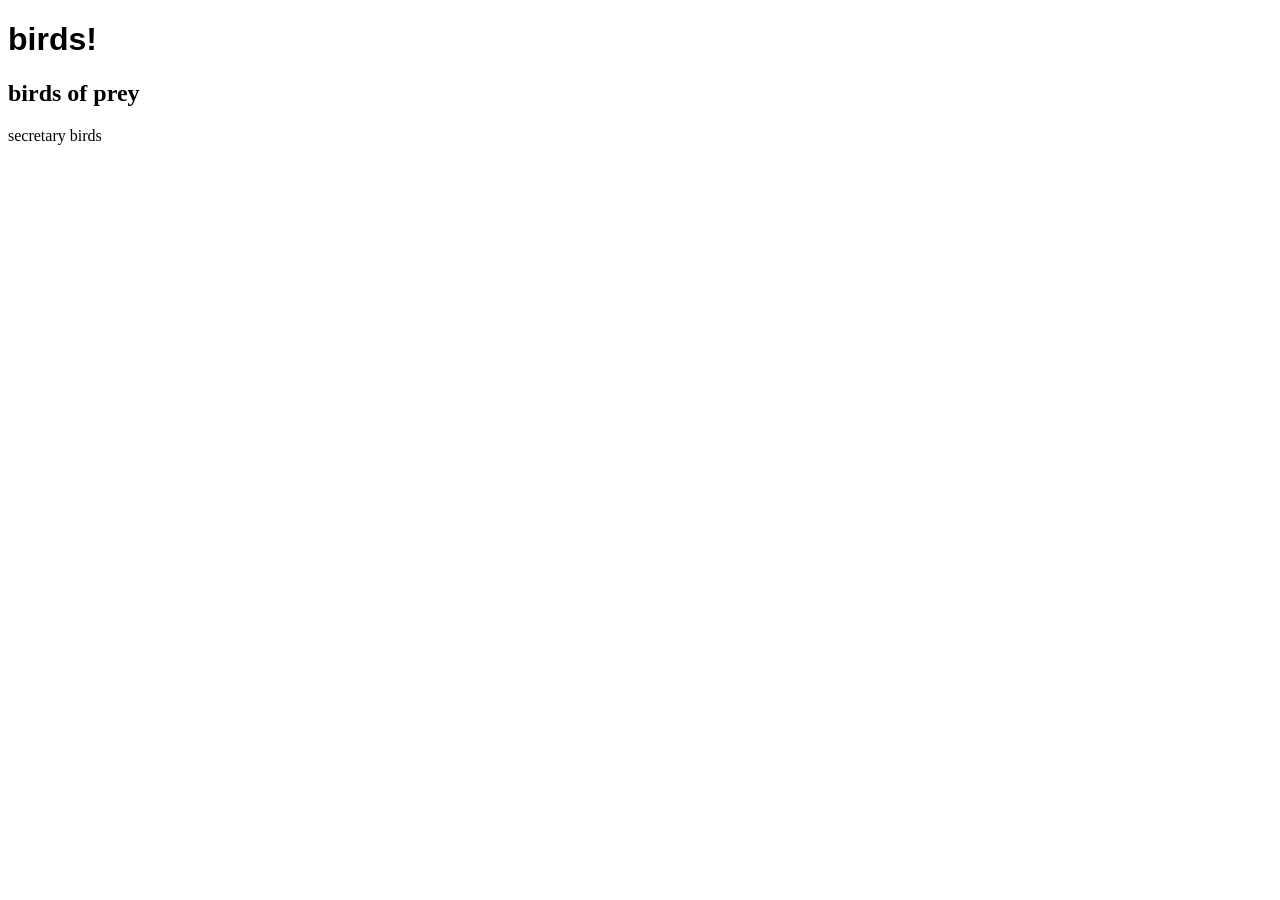
==== index.html @ 05beb3f1 "updated html and css" ====
<!doctype html>
<html lang="en">
    <head>
        <meta charset="utf-8"/>
        <meta name="viewport" content="width=device-width,initial-scale=1"/>
        <title>Birbs</title>
        <link href="https://fonts.googleapis.com/css2?family=Bricolage+Grotesque:wght@600;700;800&family=Work+Sans:wght@400;500;600&display=swap" rel="stylesheet">
        <link href="website.css" rel = "stylesheet" type = "text/css"\>
    </head>
    <body>
        <h1>birds!</h1>
        <h2>birds of prey</h2>
        <p>secretary birds</p>
    </body>

</html>
---- website.css ----
h1 {
    font-family: "Poppins", sans-serif
    
}
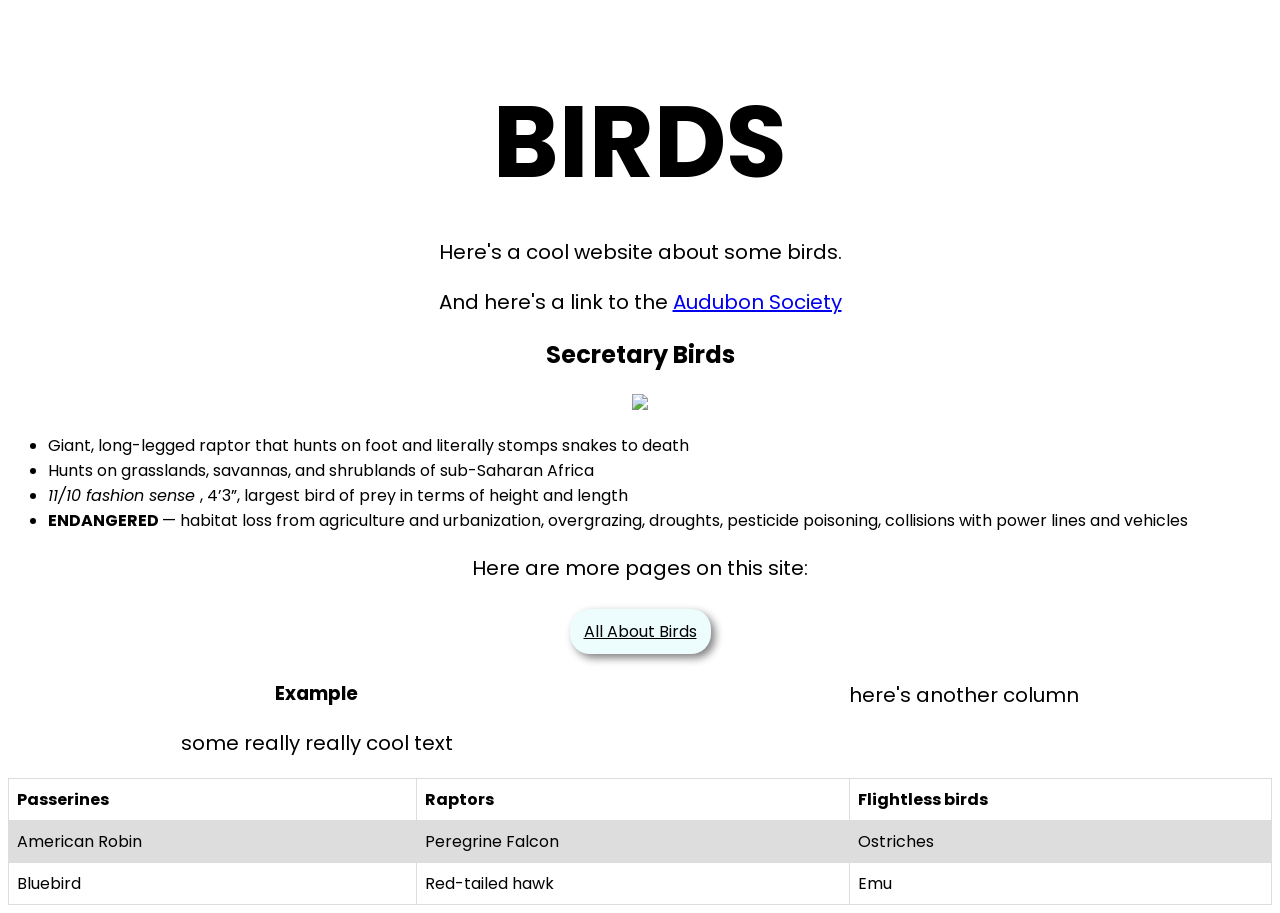
==== commit 62c438f6: "changes" ====
--- a/index.html
+++ b/index.html
@@ -1,16 +1,54 @@
-<!doctype html>
-<html lang="en">
-    <head>
-        <meta charset="utf-8"/>
-        <meta name="viewport" content="width=device-width,initial-scale=1"/>
+<!DOCTYPE html>
+<html>
+    <head> 
+        <link rel="stylesheet" href="website.css">
         <title>Birbs</title>
-        <link href="https://fonts.googleapis.com/css2?family=Bricolage+Grotesque:wght@600;700;800&family=Work+Sans:wght@400;500;600&display=swap" rel="stylesheet">
-        <link href="website.css" rel = "stylesheet" type = "text/css"\>
     </head>
-    <body>
-        <h1>birds!</h1>
-        <h2>birds of prey</h2>
-        <p>secretary birds</p>
+    <body> 
+        <h1> BIRDS </h1>
+        <p> Here's a cool website about some birds. </p>
+        <p> And here's a link to the <a href="https://www.audubon.org/">Audubon Society</a> </p>
+    
+        <h2> Secretary Birds </h2>
+        <img src = "https://animals.sandiegozoo.org/sites/default/files/2016-10/animals_hero_secretary_bird.jpg">
+        <ul> 
+            <li> Giant, long-legged raptor that hunts on foot and literally stomps snakes to death </li>
+            <li> Hunts on grasslands, savannas, and shrublands of sub-Saharan Africa </li>
+            <li> <i> 11/10 fashion sense </i>, 4’3”, largest bird of prey in terms of height and length </li>
+            <li> <b> ENDANGERED </b> — habitat loss from agriculture and urbanization, overgrazing, droughts, pesticide poisoning, collisions with power lines and vehicles </li>
+        </ul> 
+
+        <p> Here are more pages on this site: </p>
+        <a class="button" href="https://www.allaboutbirds.org/guide/Willet/maps-sightings" target="_blank">All About Birds</a>
+        <div class = "columns">
+            <div>
+                <h3> Example </h3>
+                <p> some really really cool text </p>
+            </div>
+            <div>
+                <p> here's another column </p>
+            </div>
+        </div>
+
+        <table>
+            <tr>
+                <th>Passerines </th>
+                <th>Raptors</th>
+                <th>Flightless birds</th>
+            </tr>
+            <tr>
+                <td>American Robin</td>
+                <td>Peregrine Falcon</td>
+                <td>Ostriches</td>
+            </tr>
+            <tr>
+                <td>Bluebird</td>
+                <td>Red-tailed hawk</td>
+                <td>Emu</td>
+            </tr>
+        </table>
+        <!-- <ul> </ul> -->
+
+
     </body>
-
 </html>
--- a/website.css
+++ b/website.css
@@ -1,5 +1,74 @@
+@import url('https://fonts.googleapis.com/css2?family=Poppins:ital,wght@0,100;0,200;0,300;0,400;0,500;0,600;0,700;0,800;0,900;1,100;1,200;1,300;1,400;1,500;1,600;1,700;1,800;1,900&display=swap');
+
+body {
+    text-align: center;
+    font-family: "Poppins", sans-serif;
+}
 
 h1 {
-    font-family: "Poppins", sans-serif
-    
+    font-size: 100px;
+    font-weight: 700;
+    text-align: center;
+    padding-bottom: 0px;
+    margin-bottom: 0px;
+}
+
+img {
+    width: 50%;
+    height: auto;
+}
+
+p {
+    font-size: 20px;
+    padding: 0px;
+}
+
+.button {
+    display: inline-block;
+    padding: 10px 14px;
+    margin: 6px;
+    background: rgb(237, 253, 253);
+    border-radius: 20px;
+    box-shadow: 4px 4px 8px grey;
+    color: black;
+}
+
+ul {
+    text-align: left;
+}
+
+.button:hover {
+    opacity: 80%;
+}
+
+@media (max-width: 700px) {
+  .card-container {
+    flex-direction: column;
+  }
+}
+
+
+.columns {
+    display: flex;
+    gap: 30px;
+}
+
+.columns div {
+    flex: 1;
+}
+
+
+table {
+  border-collapse: collapse;
+  width: 100%;
+}
+
+td, th {
+  border: 1px solid #dddddd;
+  text-align: left;
+  padding: 8px;
+}
+
+tr:nth-child(even) {
+  background-color: #dddddd;
 }
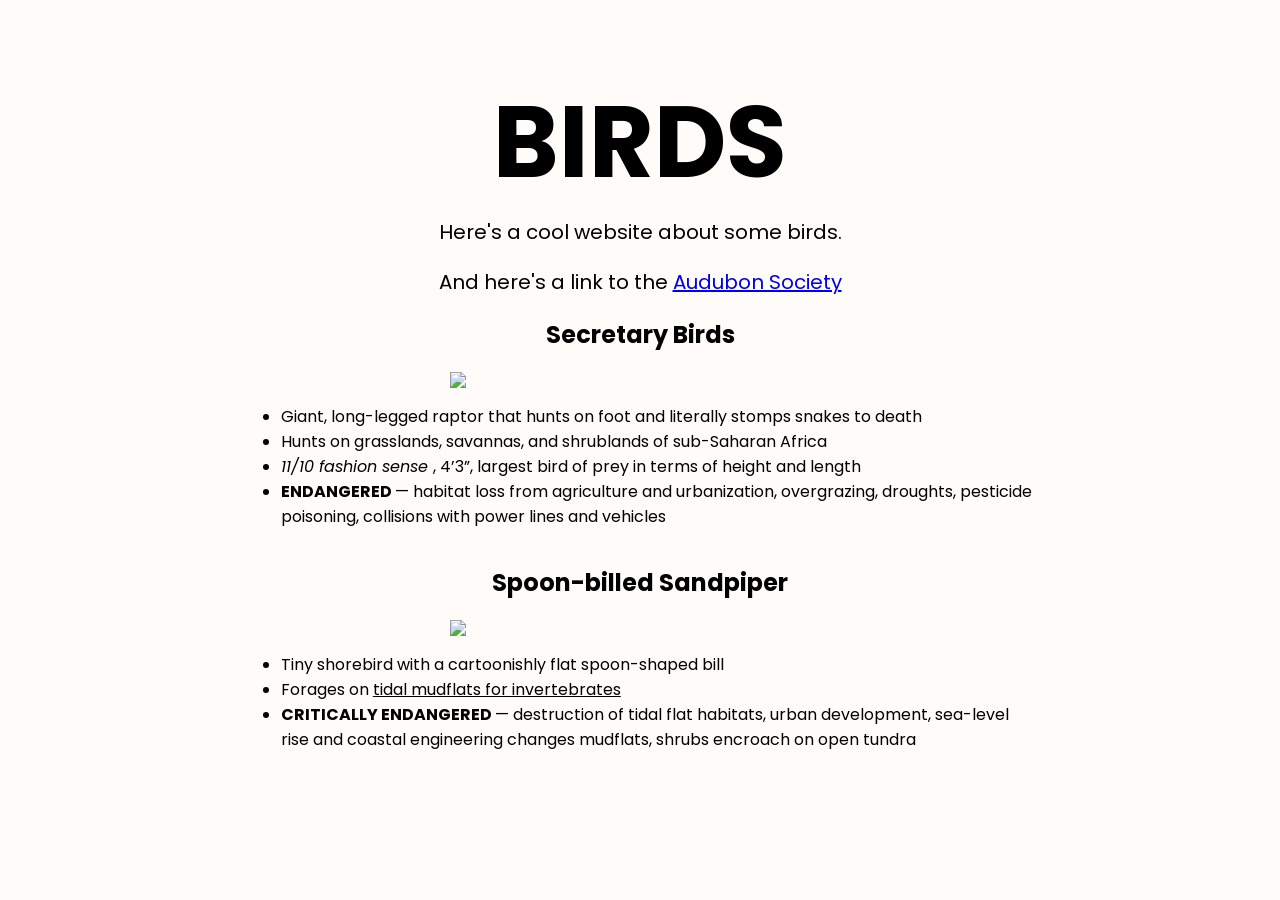
==== commit 8f02843a: "removed old code" ====
--- a/index.html
+++ b/index.html
@@ -1,7 +1,7 @@
 <!DOCTYPE html>
 <html>
     <head> 
-        <link rel="stylesheet" href="website.css">
+        <link rel="stylesheet" href="style.css">
         <title>Birbs</title>
     </head>
     <body> 
@@ -18,37 +18,13 @@
             <li> <b> ENDANGERED </b> — habitat loss from agriculture and urbanization, overgrazing, droughts, pesticide poisoning, collisions with power lines and vehicles </li>
         </ul> 
 
-        <p> Here are more pages on this site: </p>
-        <a class="button" href="https://www.allaboutbirds.org/guide/Willet/maps-sightings" target="_blank">All About Birds</a>
-        <div class = "columns">
-            <div>
-                <h3> Example </h3>
-                <p> some really really cool text </p>
-            </div>
-            <div>
-                <p> here's another column </p>
-            </div>
-        </div>
-
-        <table>
-            <tr>
-                <th>Passerines </th>
-                <th>Raptors</th>
-                <th>Flightless birds</th>
-            </tr>
-            <tr>
-                <td>American Robin</td>
-                <td>Peregrine Falcon</td>
-                <td>Ostriches</td>
-            </tr>
-            <tr>
-                <td>Bluebird</td>
-                <td>Red-tailed hawk</td>
-                <td>Emu</td>
-            </tr>
-        </table>
-        <!-- <ul> </ul> -->
-
+        <h2> Spoon-billed Sandpiper </h2>
+        <img src = "https://cdn.download.ams.birds.cornell.edu/api/v1/asset/157504901/320">
+        <ul> 
+            <li> Tiny shorebird with a cartoonishly flat spoon-shaped bill </li>
+            <li> Forages on <u> tidal mudflats for invertebrates </u> </li>
+            <li> <b> CRITICALLY ENDANGERED </b> — destruction of tidal flat habitats, urban development, sea-level rise and coastal engineering changes mudflats, shrubs encroach on open tundra </li>
+        </ul>
 
     </body>
 </html>
--- a/style.css
+++ b/style.css
@@ -0,0 +1,33 @@
+@import url('https://fonts.googleapis.com/css2?family=Poppins:ital,wght@0,100;0,200;0,300;0,400;0,500;0,600;0,700;0,800;0,900;1,100;1,200;1,300;1,400;1,500;1,600;1,700;1,800;1,900&display=swap');
+
+body {
+    text-align: center;
+    font-family: "Poppins", sans-serif;
+    background-color: rgb(254, 251, 248);
+}
+
+h1 {
+    font-size: 100px;
+    font-weight: 700;
+    text-align: center;
+    padding-bottom: 0px;
+    margin-bottom: 0px;
+}
+img {
+    width: 30%;
+    height: auto;
+    display: block;  
+    margin: 0 auto;  
+}
+
+p {
+    font-size: 20px;
+    padding: 0px;
+    margin-top: 0px;
+}
+
+ul {
+    text-align: left;
+    display: inline-block;
+    width: 60%; 
+}
